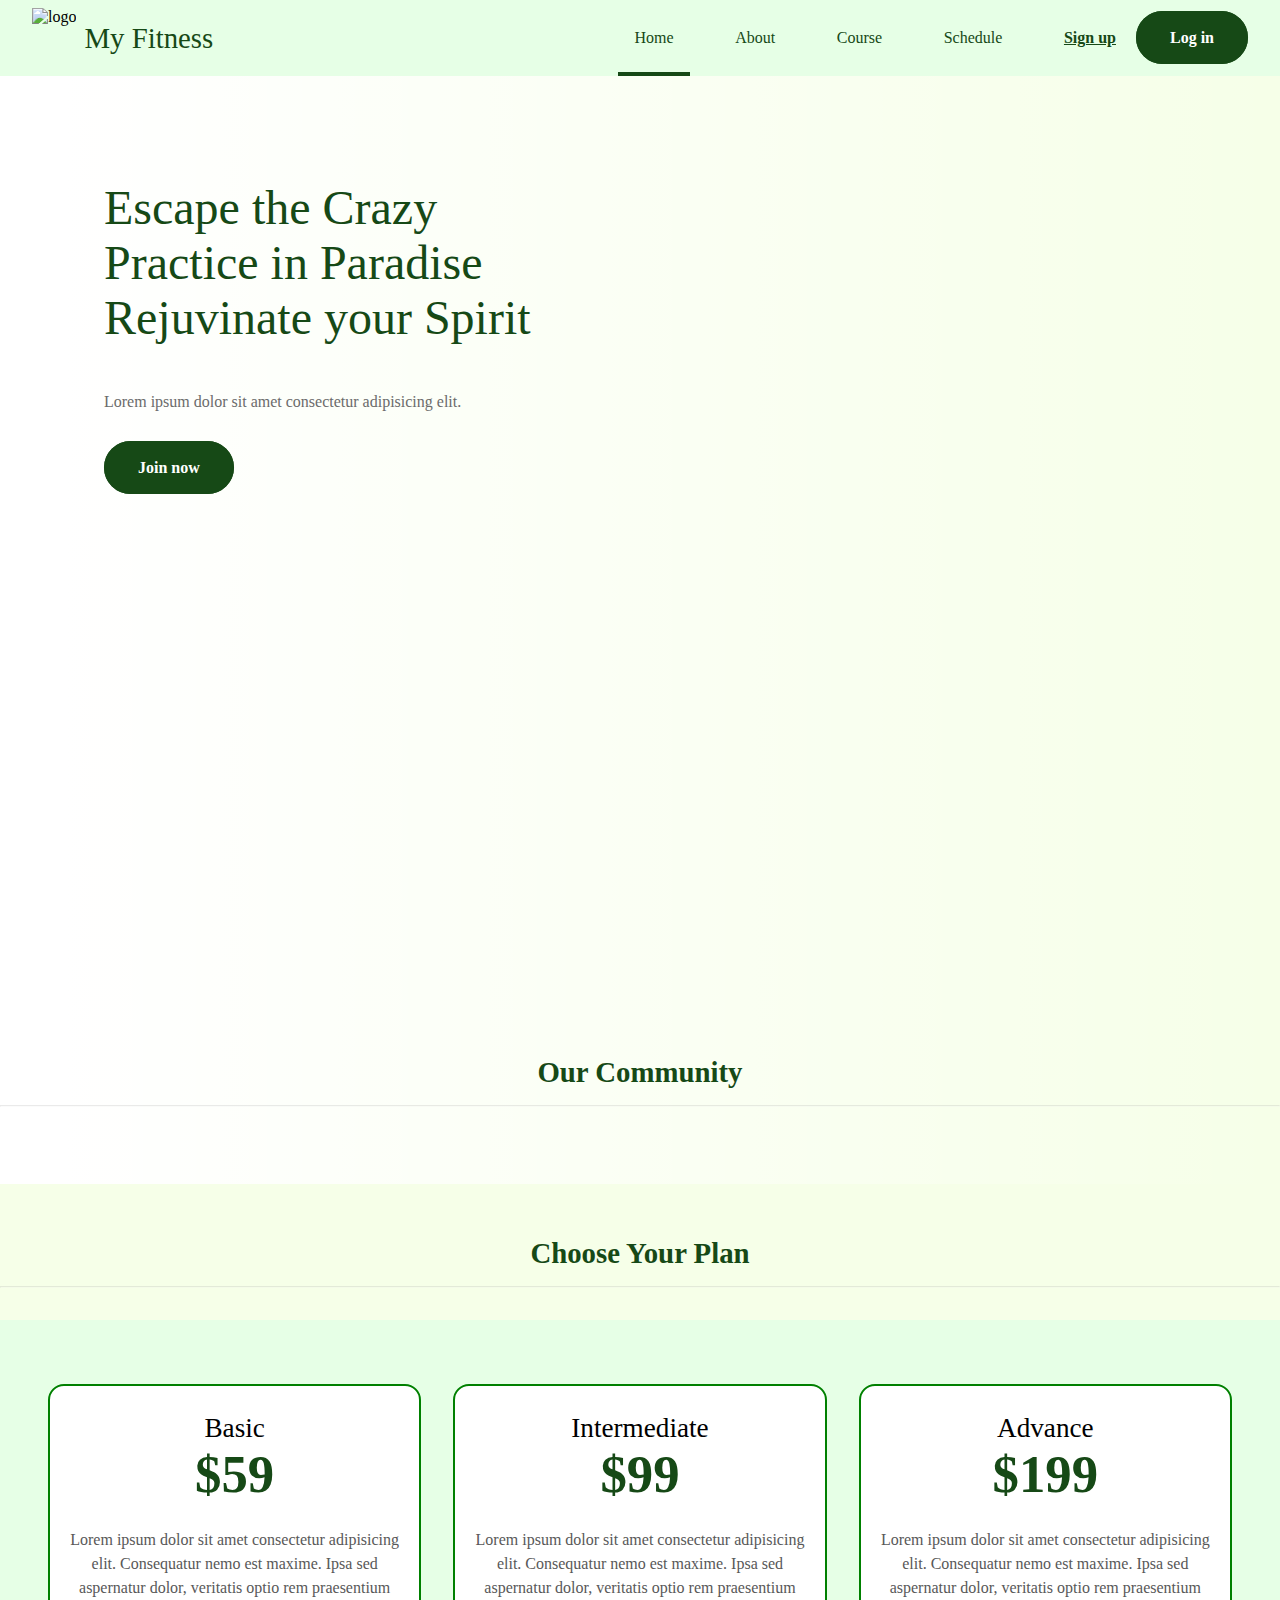
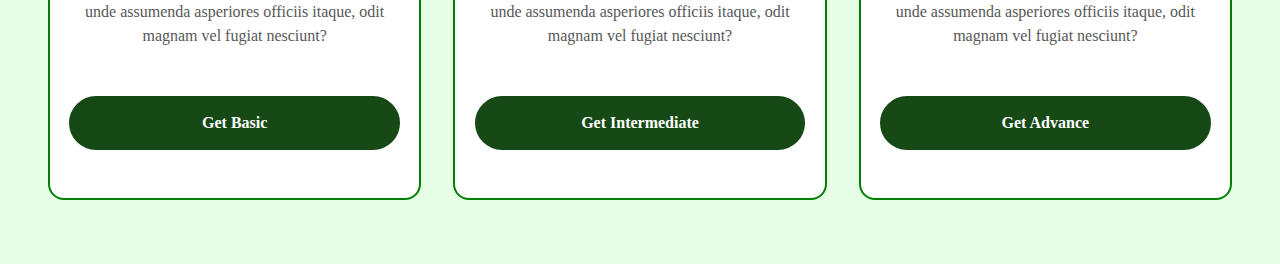
==== index.html @ 1cf8c640 "completed pricing section and now moving to community gallery above pricing section" ====
<!DOCTYPE html>
<html lang="en">
<head>
    <meta charset="UTF-8">
    <meta name="viewport" content="width=device-width, initial-scale=1.0">
    <link rel="shortcut icon" href="image/logo.png" type="image/x-icon">
    <link rel="stylesheet" href="index.css">
    <title>My Fitness | Home</title>
</head>
<body>
    <header>
        <div class="header-container">
            <div class="logo-section">
                <img src="image/logo.png" alt="logo">
                <p>My Fitness</p>
            </div>
            <nav>
                <a href="#" style="border-bottom: 4px solid rgb(22, 73, 22);">Home</a>
                <a href="#">About</a>
                <a href="#">Course</a>
                <a href="#">Schedule</a>
                <a href="#">Sign up</a>
                <a href="#" class="green-button">Log in</a>
            </nav>
            <div class="dropdown-container">
                <p class="dropdown-button green-button">Menu</p>
                <div class="dropdown-items">
                    <a href="#" class="dropdown-item" style="background-color: rgb(143, 255, 167);">Home</a>
                    <a href="#" class="dropdown-item">About</a>
                    <a href="#" class="dropdown-item">Course</a>
                    <a href="#" class="dropdown-item">Schedule</a>
                    <a href="#" class="dropdown-item">Sign up</a>
                    <a href="#" class="dropdown-item">Log in</a>
                </div>
            </div>
        </div>
    </header>

    <main>
        <section class="gym-main-section">
            <div class="gym-jumptron">
                <p class="gym-mainline">Escape the Crazy</p>
                <p class="gym-mainline">Practice in Paradise</p>
                <p class="gym-mainline">Rejuvinate your Spirit</p>
                <p class="gym-desc">Lorem ipsum dolor sit amet consectetur adipisicing elit.</p>
                <a href="#" class="green-button">Join now</a>
            </div>
        </section>
        <section class="our-community">
            <p class="community-heading">Our Community</p>
            <hr>
            <div class="community-gallery">
                <!-- testing -->
                <img src="image/eleventh.jpg" alt="">
            </div>
        </section>
        <p class="main-price-heading community-heading">Choose Your Plan</p>
        <hr>
        <section class="pricing">
            <div class="pricing-item">
                <p class="price-heading">Basic</p>
                <p class="price">$59</p>
                <p class="price-desc">Lorem ipsum dolor sit amet consectetur adipisicing elit. Consequatur nemo est maxime. Ipsa sed aspernatur dolor, veritatis optio rem praesentium unde assumenda asperiores officiis itaque, odit magnam vel fugiat nesciunt?</p>
                <a href="#" class="price-submit green-button">Get Basic</a>
            </div>
            <div class="pricing-item">
                <p class="price-heading">Intermediate</p>
                <p class="price">$99</p>
                <p class="price-desc">Lorem ipsum dolor sit amet consectetur adipisicing elit. Consequatur nemo est maxime. Ipsa sed aspernatur dolor, veritatis optio rem praesentium unde assumenda asperiores officiis itaque, odit magnam vel fugiat nesciunt?</p>
                <a href="#" class="price-submit green-button">Get Intermediate</a>

            </div>
            <div class="pricing-item">
                <p class="price-heading">Advance</p>
                <p class="price">$199</p>
                <p class="price-desc">Lorem ipsum dolor sit amet consectetur adipisicing elit. Consequatur nemo est maxime. Ipsa sed aspernatur dolor, veritatis optio rem praesentium unde assumenda asperiores officiis itaque, odit magnam vel fugiat nesciunt?</p>
                <a href="#" class="price-submit green-button">Get Advance</a>
            </div>
        </section>
        <section class="contact">
            
        </section>
    </main>
</body>
</html>
---- index.css ----
* {
    margin: 0;
    padding: 0;
}

/* variables declaration  */
:root {
    --body-background-color: rgb(246, 255, 232);
    --header-height: 60px;
    --heading-font-size: 1.8rem;
    --dark-green: rgb(22, 73, 22);
    --light-green: rgb(230, 255, 230);
    --nav-hover-color: rgba(17, 95, 17, 0.363);
}

/* max width of body is 1920px */
body {
    max-width: 1920px;
    margin: auto;
    background-color: var(--body-background-color);
}

header {
    background-color: var(--light-green);
    position: sticky;
    top: 0;
    z-index: 99;
}

.header-container {
    padding: .5rem 0;
    width: 95%;
    margin: auto;
    display: flex;
    align-items: center;
    justify-content: space-between;
}

.logo-section {
    height: var(--header-height);
    display: flex;
    align-items: center;
    cursor: pointer;
}

.logo-section p {
    font-size: var(--heading-font-size);
    color: var(--dark-green);
    margin-left: .5rem;
}

.logo-section img {
    height: 100%;
    width: auto;
}

a:active,
a:focus,
a:visited {
    color: none;
}

nav a {
    text-decoration: none;
    color: var(--dark-green);
    border-bottom: 4px solid var(--light-green);
    padding: 1.6rem 1rem;
    margin: 0 .8rem;
}

nav a:hover {
    color: var(--nav-hover-color);
}

nav a:nth-child(5),
nav a:nth-child(6) {
    font-weight: bold;
}

nav a:nth-child(5) {
    margin-right: 0rem;
    text-decoration: underline;
}

.green-button {
    margin: 0;
    padding: 0;
    background-color: var(--dark-green);
    color: white;
    padding: 1rem 2rem;
    border: 2px solid var(--dark-green);
    border-radius: 5rem;
    transition-duration: 400ms;
    font-weight: bold;
    text-decoration: none;
}

.green-button:hover {
    color: var(--dark-green);
    background-color: white;
    transition-duration: 400ms;
}

.green-button:active {
    transform: scale(.8);
}

.dropdown-container {
    display: none;
}

.gym-main-section {
    height: 100vh;
    background-image: url("image/gym.jpg");
    background-size: cover;
    background-repeat: no-repeat;
}

.gym-jumptron {
    height: 100vh;
    background-image: linear-gradient(90deg, white 5%, rgba(255, 255, 255, 0) 100%);
    padding: 6.5rem;
}

.gym-mainline {
    font-size: 3rem;
    color: var(--dark-green);
}

.gym-desc {
    color: rgb(107, 107, 107);
    margin: 3rem 0;
}

.community-heading {
    text-align: center;
    font-size: var(--heading-font-size);
    color: var(--dark-green);
    font-weight: bold;
    margin: 5rem 0 1rem 0;
}

.community-heading + hr {
    opacity: 0.2;
    margin-bottom: 2rem;
}




/* testing  */
.community-gallery img {
    width: 100%;
    height: auto;
}





.pricing {
    background-color: var(--light-green);
    padding: 2rem;
    display: flex;
    flex-wrap: wrap;
    justify-content: space-evenly;
}

.pricing-item {
    margin: 2rem 1rem;
    flex: 250px;
    max-width: 350px;
    border: 2px solid green;
    padding: 1.7rem 1.2rem 3rem 1.2rem;
    background-color: white;
    border-radius: 1rem;
    transition-duration: 400ms;
}

.price-heading {
    font-size: calc(var(--heading-font-size) - .1rem);
    text-align: center;
}

.price {
    font-size: calc(var(--heading-font-size) + 1.5rem);
    font-weight: bold;
    color: var(--dark-green);
    text-align: center;
}

.price-desc {
    color: rgb(88, 88, 88);
    margin: 1.5rem 0 3rem 0;
    line-height: 1.5rem;
    text-align: center;
}

.price-submit {
    display: block;
    text-align: center;
}








@media (min-width: 1366px) {
    .pricing-item {
        box-shadow: 2px 10px 25px -5px black;
    }

    .pricing-item:hover {
        box-shadow: none;
        transition-duration: 400ms;
        transform: scale(.95);
    }
}






@media (max-width: 900px) {
    :root {
        --heading-font-size: 1.4rem;
    }

    .green-button {
        padding: 0.8rem 1.8rem;
    }

    nav {
        display: none;
    }

    /* dropdown section  */
    .dropdown-container {
        display: block;
        position: relative;
        cursor: pointer;
    }
    
    .dropdown-container:active,
    .dropdown-container:focus {
        outline: none;
        color: none;
        background: none;
    }

    .dropdown-items {
        display: none;
        right: 0;
        position: absolute;
        background-color: var(--light-green);
        padding: .7rem 1.2rem;
    }
    
    .dropdown-item {
        display: block;
        text-decoration: none;
        background-color: rgb(193, 255, 206);
        padding: .6rem 1.5rem;
        margin: .5rem 0;
        color: var(--dark-green);
        border-radius: .5rem;
    }
    
    .dropdown-item:hover,
    .dropdown-item:active {
        background-color: rgb(143, 255, 167);
    }
    
    .dropdown-container:hover .dropdown-button {
        color: var(--dark-green);
        background-color: white;
        transition-duration: 400ms;
    }

    .dropdown-container:hover .dropdown-items {
        display: block;
    }


}







@media (max-width: 700px) {
    .gym-jumptron {
        padding: 3.5rem;
        background-color: rgba(255, 255, 255, 0.527);
    }

    .gym-jumptron p:nth-child(1) {
        margin-top: 5rem;
    }

    .gym-mainline {
        font-size: 2rem;
    }
}






@media (max-width: 400px) {
    .gym-jumptron {
        padding: 2rem;
    }

    .gym-mainline {
        font-size: 1.8rem;
    }
}
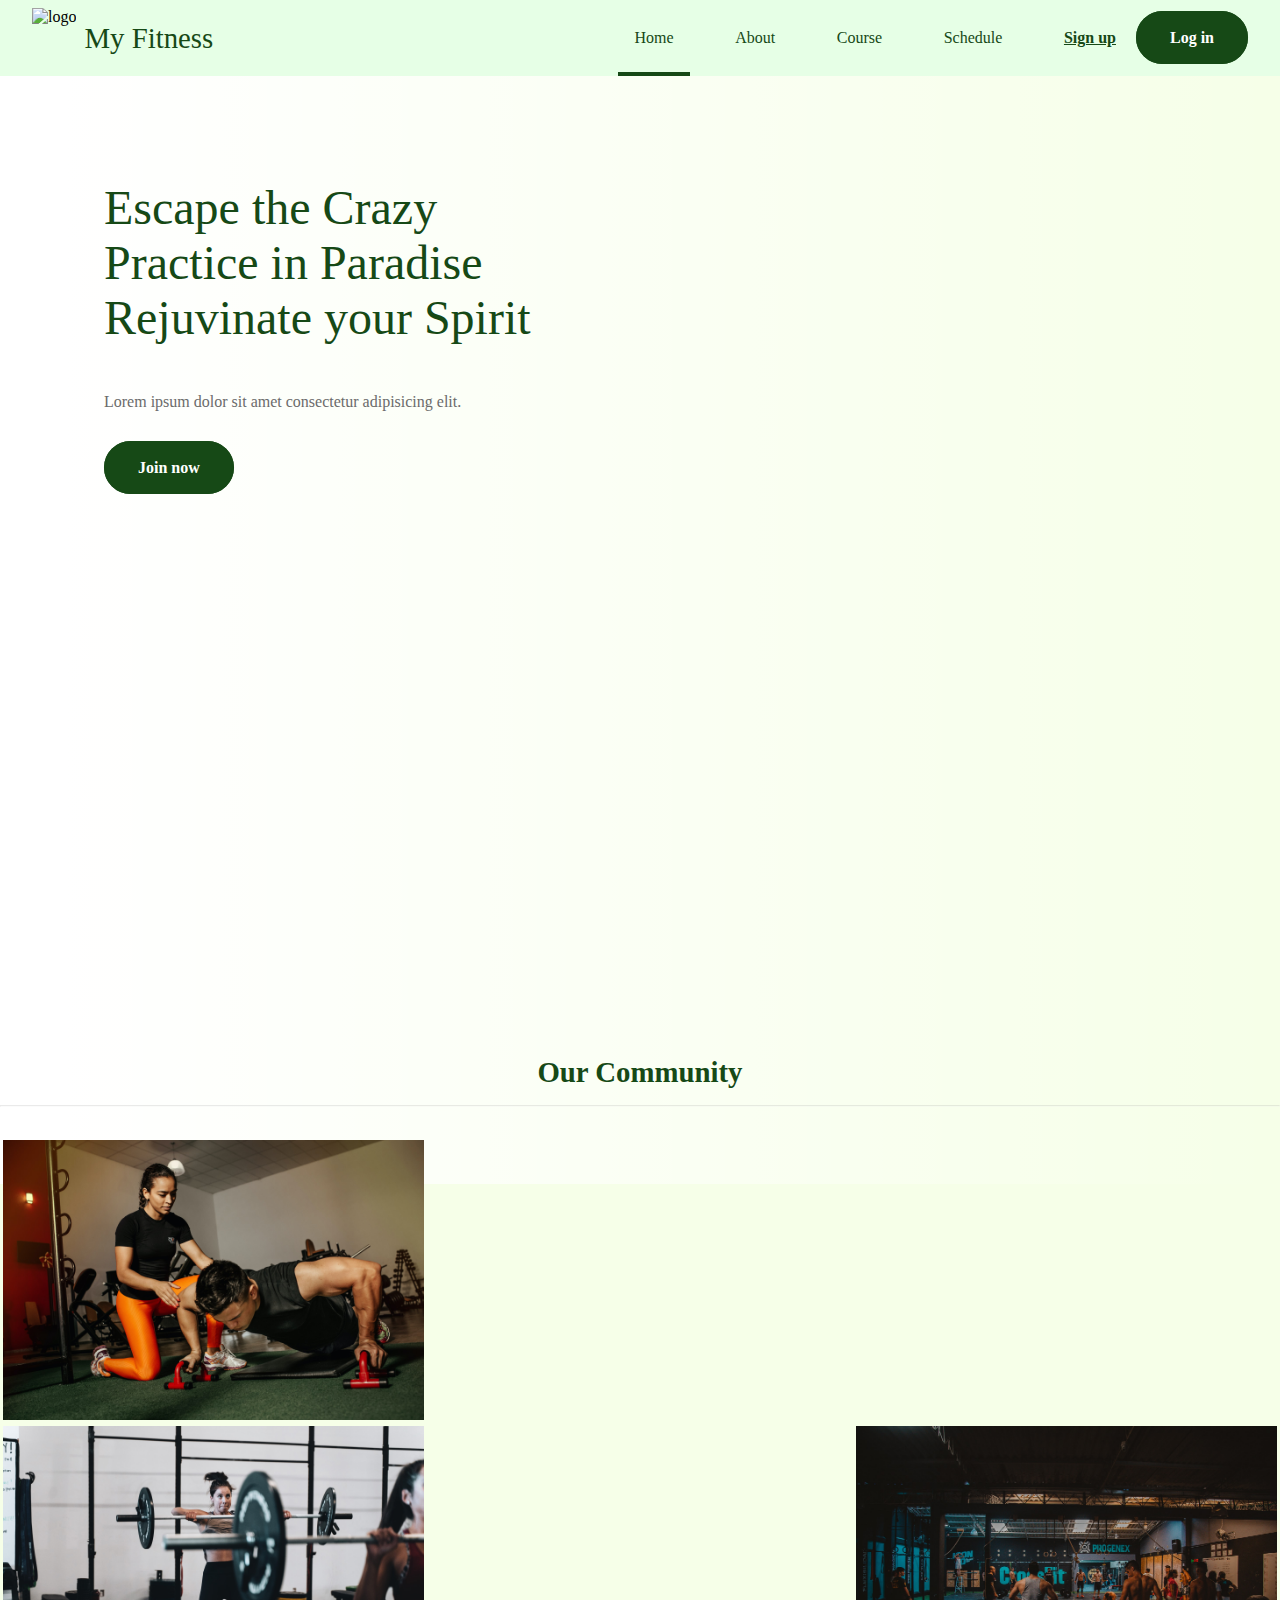
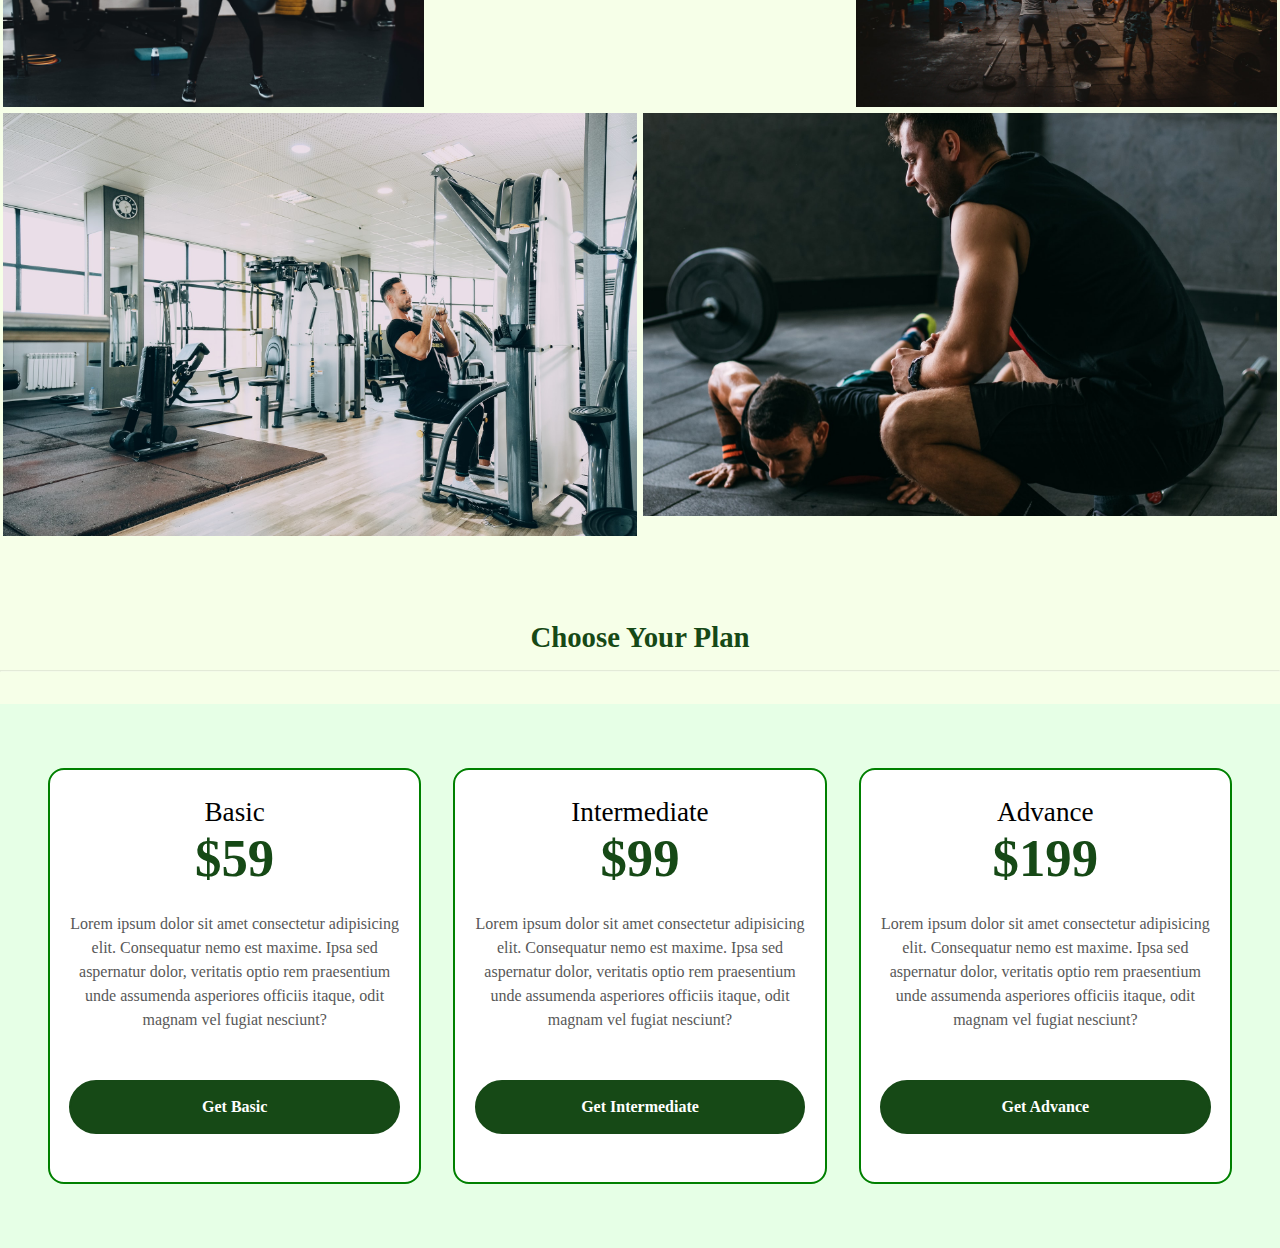
==== commit 7ad88e66: "completed responsive main, community-gallery and pricing section" ====
--- a/index.html
+++ b/index.html
@@ -50,8 +50,14 @@
             <p class="community-heading">Our Community</p>
             <hr>
             <div class="community-gallery">
-                <!-- testing -->
-                <img src="image/eleventh.jpg" alt="">
+                <div class="gallery-item"><img src="image/8.jpg" alt=""></div>
+                <div class="gallery-item"><img src="image/2.jpg" alt=""></div>
+                <div class="gallery-item"><img src="image/6.jpg" alt=""></div>
+                <div class="gallery-item"><img src="image/4.jpg" alt=""></div>
+                <div class="gallery-item"><img src="image/5.jpg" alt=""></div>
+                <div class="gallery-item"><img src="image/7.jpg" alt=""></div>
+                <div class="gallery-item"><img src="image/3.jpg" alt=""></div>
+                <div class="gallery-item"><img src="image/1.jpg" alt=""></div>
             </div>
         </section>
         <p class="main-price-heading community-heading">Choose Your Plan</p>
--- a/index.css
+++ b/index.css
@@ -145,18 +145,20 @@
     margin-bottom: 2rem;
 }
 
-
-
-
-/* testing  */
-.community-gallery img {
+.community-gallery {
+    display: flex;
+    flex-wrap: wrap;
+}
+
+.gallery-item {
+    flex: 400px;
+    margin: 1px 3px;
+}
+
+.gallery-item img {
     width: 100%;
     height: auto;
 }
-
-
-
-
 
 .pricing {
     background-color: var(--light-green);
